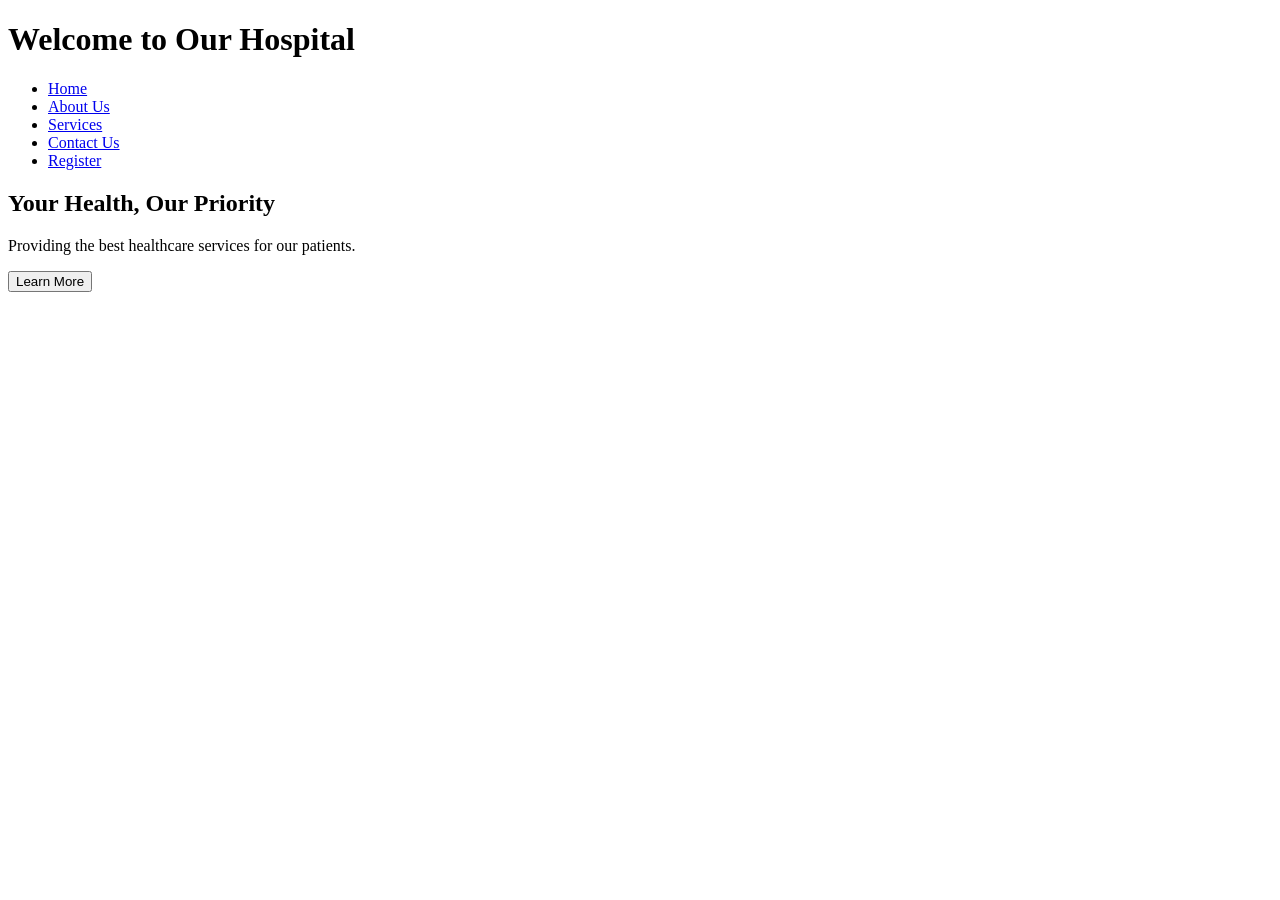
==== index.html @ 9921eca2 "Create index.html Added index.html for landing page" ====
<!DOCTYPE html>
<html lang="en">
<head>
    <meta charset="UTF-8">
    <meta name="viewport" content="width=device-width, initial-scale=1.0">
    <title>Hospital Management Portal</title>
    <link rel="stylesheet" href="styles.css">
</head>
<body>
    <header>
        <h1>Welcome to Our Hospital</h1>
        <nav>
            <ul>
                <li><a href="index.html">Home</a></li>
                <li><a href="about.html">About Us</a></li>
                <li><a href="services.html">Services</a></li>
                <li><a href="contact.html">Contact Us</a></li>
                <li><a href="registration.html">Register</a></li>
            </ul>
        </nav>
    </header>
    <main>
        <h2>Your Health, Our Priority</h2>
        <p>Providing the best healthcare services for our patients.</p>
        <button id="learnMoreBtn">Learn More</button>
    </main>
</body>
</html>
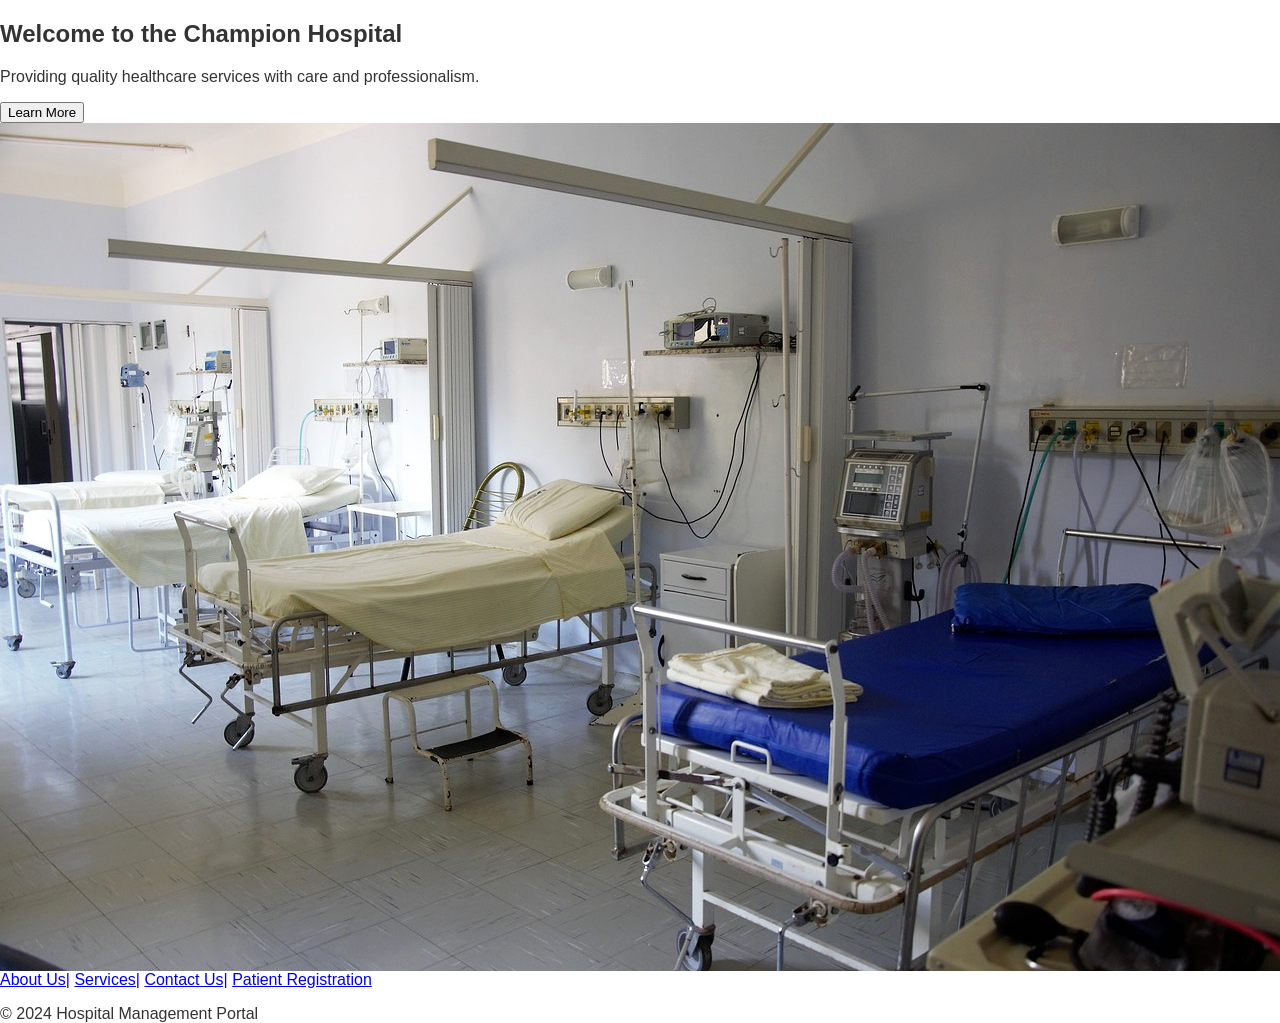
==== commit 43a69e24: "Add files via upload" ====
--- a/index.html
+++ b/index.html
@@ -1,28 +1,33 @@
-<!DOCTYPE html>
-<html lang="en">
-<head>
-    <meta charset="UTF-8">
-    <meta name="viewport" content="width=device-width, initial-scale=1.0">
-    <title>Hospital Management Portal</title>
-    <link rel="stylesheet" href="styles.css">
-</head>
-<body>
-    <header>
-        <h1>Welcome to Our Hospital</h1>
-        <nav>
-            <ul>
-                <li><a href="index.html">Home</a></li>
-                <li><a href="about.html">About Us</a></li>
-                <li><a href="services.html">Services</a></li>
-                <li><a href="contact.html">Contact Us</a></li>
-                <li><a href="registration.html">Register</a></li>
-            </ul>
-        </nav>
-    </header>
-    <main>
-        <h2>Your Health, Our Priority</h2>
-        <p>Providing the best healthcare services for our patients.</p>
-        <button id="learnMoreBtn">Learn More</button>
-    </main>
-</body>
-</html>
+<!DOCTYPE html>
+<html lang="en">
+<head>
+    <meta charset="UTF-8">
+    <meta name="viewport" content="width=device-width, initial-scale=1.0">
+    <title>Hospital Management Portal</title>
+    <link rel="stylesheet" href="styles.css">
+    <script src="script.js" defer></script>
+</head>
+<body style="background-image: url('HP.jpg'); background-size: cover; background-repeat: no-repeat; height: 100vh; margin: 0;">
+ 
+    <main>
+        <section class="hero">
+            <h1>Welcome to the Champion Hospital</h1>
+            <p>Providing quality healthcare services with care and professionalism.</p>
+            <button id="learnMoreBtn">Learn More</button>
+        </section>
+        
+    </main>
+    <img src="H2.jpg" alt="Hospital.Image" style="display: block;margin: 0 auto;">
+    <nav>
+        <ul>
+            <a href="about.html">About Us|</a>
+            <a href="services.html">Services|</a>
+            <a href="contact.html">Contact Us|</a>
+            <a href="registration.html">Patient Registration</a>
+        </ul>
+    </nav>
+    <footer>
+        <p>&copy; 2024 Hospital Management Portal</p>
+    </footer>
+</body>
+</html>
--- a/styles.css
+++ b/styles.css
@@ -0,0 +1,117 @@
+/* General Styles */
+body {
+    font-family: 'Segoe UI', Tahoma, Geneva, Verdana, sans-serif;
+    background-image: url('hospital-background.jpg'); /* Path to your background image */
+    background-size: cover;
+    background-position: center;
+    background-repeat: no-repeat;
+    color: #333;
+    margin: 0;
+    padding: 0;
+}
+
+/* Header Styling */
+header {
+    background-color: rgba(0, 102, 204, 0.8); /* Transparent blue */
+    color: white;
+    text-align: center;
+    padding: 15px 0;
+    box-shadow: 0 2px 8px rgba(0, 0, 0, 0.2);
+}
+
+header h1 {
+    margin: 0;
+}
+
+nav ul {
+    list-style-type: none;
+    margin: 0;
+    padding: 0;
+}
+
+nav ul li {
+    display: inline;
+    margin-right: 20px;
+}
+
+nav ul li a {
+    color: white;
+    text-decoration: none;
+    font-weight: bold;
+}
+
+nav ul li a:hover {
+    color: #FFD700; /* Gold on hover */
+}
+
+/* Form Container Styling */
+form {
+    width: 60%;
+    margin: 30px auto;
+    padding: 30px;
+    background-color: rgba(255, 255, 255, 0.9); /* Slightly transparent white */
+    border-radius: 12px;
+    box-shadow: 0 4px 10px rgba(0, 0, 0, 0.3);
+    backdrop-filter: blur(10px); /* Adds a blur effect */
+}
+
+h2 {
+    text-align: center;
+    color: #003366; /* Dark blue */
+}
+
+/* Input Fields */
+label {
+    font-weight: bold;
+    margin-top: 10px;
+    display: block;
+}
+
+input, select, textarea {
+    width: 100%;
+    padding: 10px;
+    margin-top: 5px;
+    border: 1px solid #ccc;
+    border-radius: 6px;
+    box-sizing: border-box;
+    background-color: #f9f9f9;
+    transition: all 0.3s ease-in-out;
+}
+
+input[type="submit"] {
+    background-color: #007BFF; /* Bootstrap Blue */
+    color: white;
+    border: none;
+    cursor: pointer;
+    padding: 15px;
+    width: 100%;
+    font-size: 16px;
+    font-weight: bold;
+    border-radius: 8px;
+    transition: background-color 0.3s ease;
+}
+
+input[type="submit"]:hover {
+    background-color: #0056b3; /* Darker blue */
+}
+
+input:focus, select:focus, textarea:focus {
+    outline: none;
+    border-color: #007BFF; /* Focus color */
+}
+
+/* Radio Buttons and Checkboxes */
+.radio-group, .checkbox-group {
+    margin-top: 10px;
+}
+
+input[type="radio"], input[type="checkbox"] {
+    margin-right: 10px;
+}
+
+/* Responsive Design */
+@media (max-width: 768px) {
+    form {
+        width: 90%;
+    }
+}
